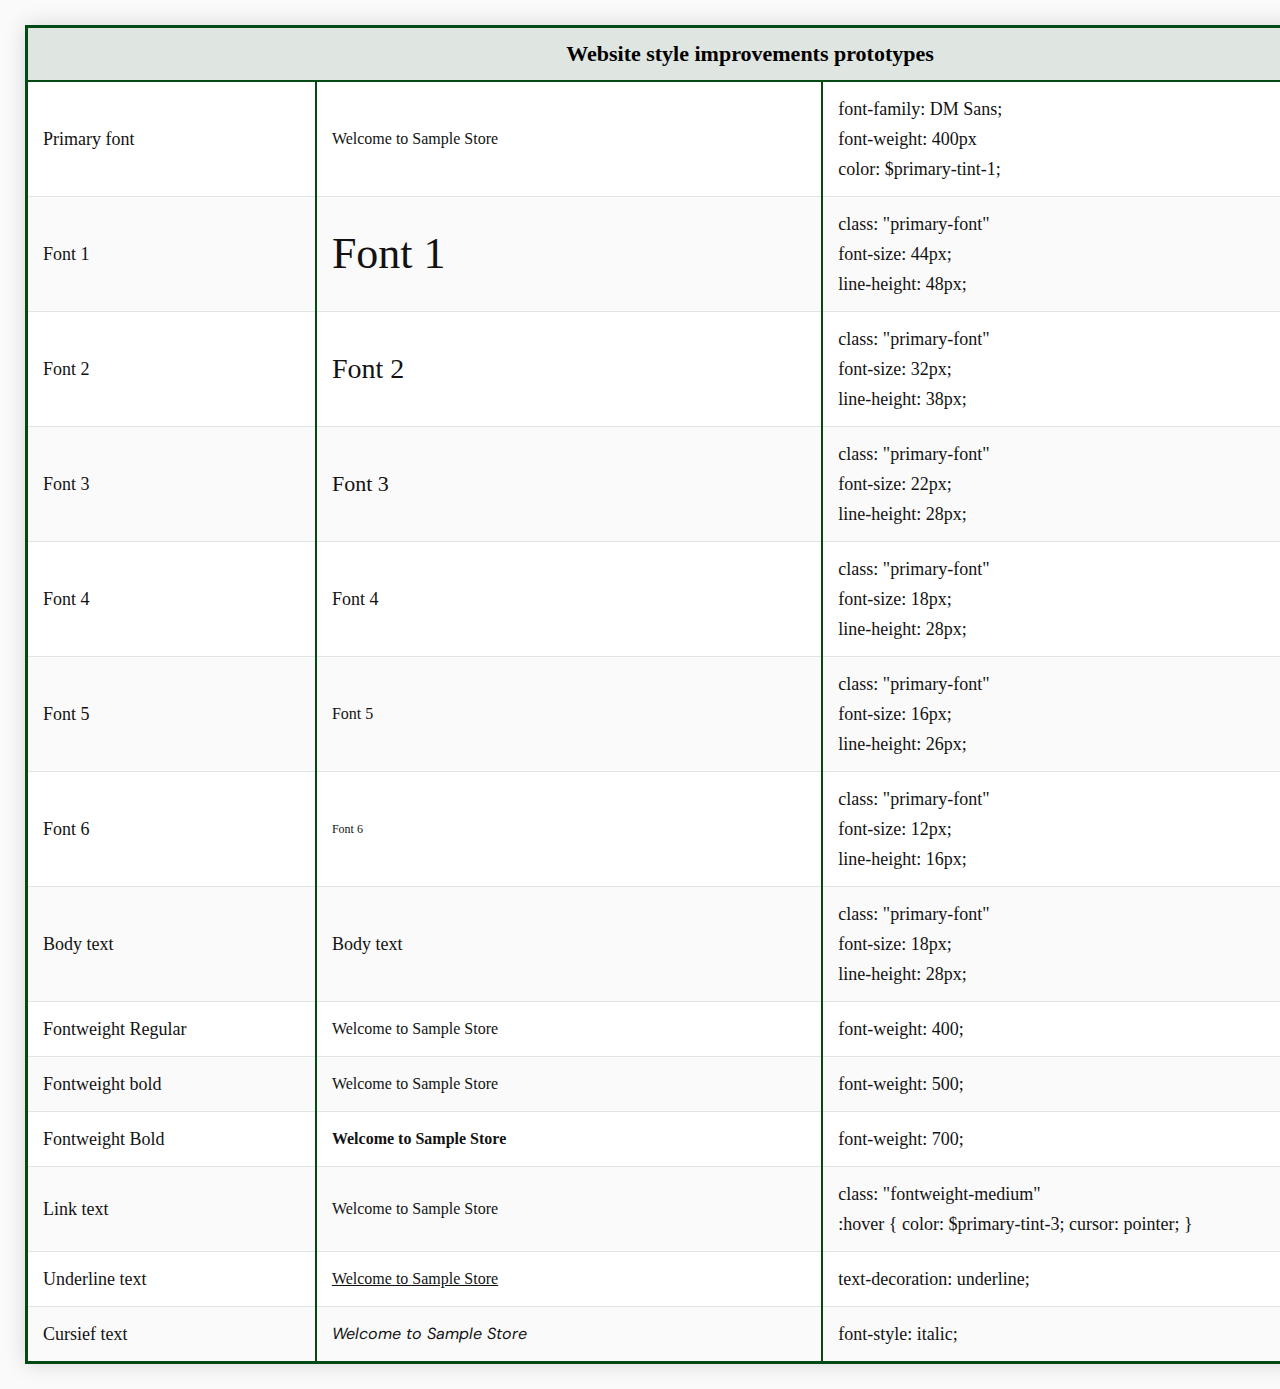
==== css (19-04-2023)/Website improvements/index.html @ eaa26ca1 "added website improvements folder" ====
<!DOCTYPE html>
<html lang="en">
    <head>
        <!-- META CHARSET -->
        <meta charset="UTF-8">
        <!-- META VIEWPORT -->
        <meta name="viewport" content="width=device-width, initial-scale=1.0">
        <!-- META EDGE -->
        <meta http-equiv="X-UA-Compatible" content="IE=edge">
        <!-- Title -->
        <title>Sample Store - Websites improvements</title>
        <!-- Description -->
        <meta name="description" content="The purpose of this style guide is to help designers create web pages with the same page theme">
        <!-- META KEYWORDS -->
        <meta name="keywords" content="HTML, CSS, Web Development">
        <!-- META AUTHOR -->
        <meta name="author" content="Karl Smit">
        <link rel="shortcut icon" tye="image/ico" href="./favicon material district.svg">

        <link rel="stylesheet" href="index.css">
        <link rel="preconnect" href="https://fonts.googleapis.com">
        <link rel="preconnect" href="https://fonts.gstatic.com" crossorigin>
        <link href="https://fonts.googleapis.com/css2?family=DM+Sans:ital,wght@0,400;0,500;0,700;1,400;1,500;1,700&display=swap" rel="stylesheet">
        <link href="https://cdn.jsdelivr.net/npm/bootstrap@5.3.0-alpha1/dist/css/bootstrap.min.css" rel="stylesheet" integrity="sha384-GLhlTQ8iRABdZLl6O3oVMWSktQOp6b7In1Zl3/Jr59b6EGGoI1aFkw7cmDA6j6gD" crossorigin="anonymous">
    </head>
    <body class="bg-light">
        <!-- Table for text -->
        <table class="styled-table text">
            <thead>
                <tr><th colspan="3">Website style improvements prototypes</th></tr>
            </thead>
            <tbody>
                <!-- Primary font -->
                <tr>
                    <td>Primary font</td>
                    <td>
                        <p>Welcome to Sample Store</p>
                    </td>
                    <td>
                        <p>
                            font-family: DM Sans;<br>
                            font-weight: 400px <br>
                            color: $primary-tint-1;
                        </p>
                    </td>                                               
                </tr>
                <!-- Font 1 -->
                <tr>
                    <td>Font 1</td>
                    <td>
                        <h1>Font 1</h1>
                    </td>
                    <td>
                        <p>
                            class: "primary-font"<br>
                            font-size: 44px;<br>
                            line-height: 48px;
                        </p>
                    </td>                                               
                </tr>
                <!-- Font 2 -->
                <tr>
                    <td>Font 2</td>
                    <td>
                        <h2>Font 2</h2>
                    </td>
                    <td>
                        <p>
                            class: "primary-font"<br>
                            font-size: 32px;<br>
                            line-height: 38px;
                        </p>
                    </td>                                               
                </tr>
                <!-- Font 3 -->
                <tr>
                    <td>Font 3</td>
                    <td>
                        <h3>Font 3</h3>
                    </td>
                    <td>
                        <p>
                            class: "primary-font"<br>
                            font-size: 22px;<br>
                            line-height: 28px;
                        </p>
                    </td>                                               
                </tr>
                <!-- Font 4 -->
                <tr>
                    <td>Font 4</td>
                    <td>
                        <h4>Font 4</h4>
                    </td>
                    <td>
                        <p>
                            class: "primary-font"<br>
                            font-size: 18px;<br>
                            line-height: 28px;
                        </p>
                    </td>                                               
                </tr>
                <!-- Font 5 -->
                <tr>
                    <td>Font 5</td>
                    <td>
                        <h5>Font 5</h5>
                    </td>
                    <td>
                        <p>
                            class: "primary-font"<br>
                            font-size: 16px;<br>
                            line-height: 26px;
                        </p>
                    </td>                                               
                </tr>
                <!-- Font 6 -->
                <tr>
                    <td>Font 6</td>
                    <td>
                        <h6>Font 6</h6>
                    </td>
                    <td>
                        <p>
                            class: "primary-font"<br>
                            font-size: 12px;<br>
                            line-height: 16px;
                        </p>
                    </td>                                               
                </tr>
                <!-- Body text -->
                <tr>
                    <td>Body text</td>
                    <td>
                        <h4>Body text</h4>
                    </td>
                    <td>
                        <p>
                            class: "primary-font"<br>
                            font-size: 18px;<br>
                            line-height: 28px;
                        </p>
                    </td>                                               
                </tr>
                <!-- Fontweight Regular -->
                <tr>
                    <td>Fontweight Regular</td>
                    <td>
                        <p class="body-regular">Welcome to Sample Store</p>
                    </td>
                    <td>
                        <p>font-weight: 400;<br> </p>
                    </td>                                               
                </tr>
                <!-- Fontweight Medium -->
                <tr>
                    <td>Fontweight bold</td>
                    <td>
                        <p class="body-medium">Welcome to Sample Store</p>
                    </td>
                    <td>
                        <p>font-weight: 500;<br></p>
                    </td>                                               
                </tr>
                <!-- Fontweight Bold -->
                <tr>
                    <td>Fontweight Bold</td>
                    <td>
                        <p class="body-bold">Welcome to Sample Store</p>
                    </td>
                    <td>
                        <p>font-weight: 700;<br></p>
                    </td>                                               
                </tr>
                <!-- Link text -->
                <tr>
                    <td>Link text</td>
                    <td>
                        <p class="body-link body-medium">Welcome to Sample Store</p>
                    </td>
                    <td>
                        <p>
                            class: "fontweight-medium"<br>
                            :hover { color: $primary-tint-3; cursor: pointer; }
                        </p>
                    </td>                                               
                </tr>
                <!-- Underline text -->
                <tr>
                    <td>Underline text</td>
                    <td>
                        <p class="body-underline">Welcome to Sample Store</p>
                    </td>
                    <td>
                        <p>text-decoration: underline;<br></p>
                    </td>                                               
                </tr>
                <!-- Cursief text -->
                <tr>
                    <td>Cursief text</td>
                    <td>
                        <p class="body-italic">Welcome to Sample Store</p>
                    </td>
                    <td>
                        <p>font-style: italic;<br></p>
                    </td>                                               
                </tr>
            </tbody>
        </table>   
    </body>
</html>
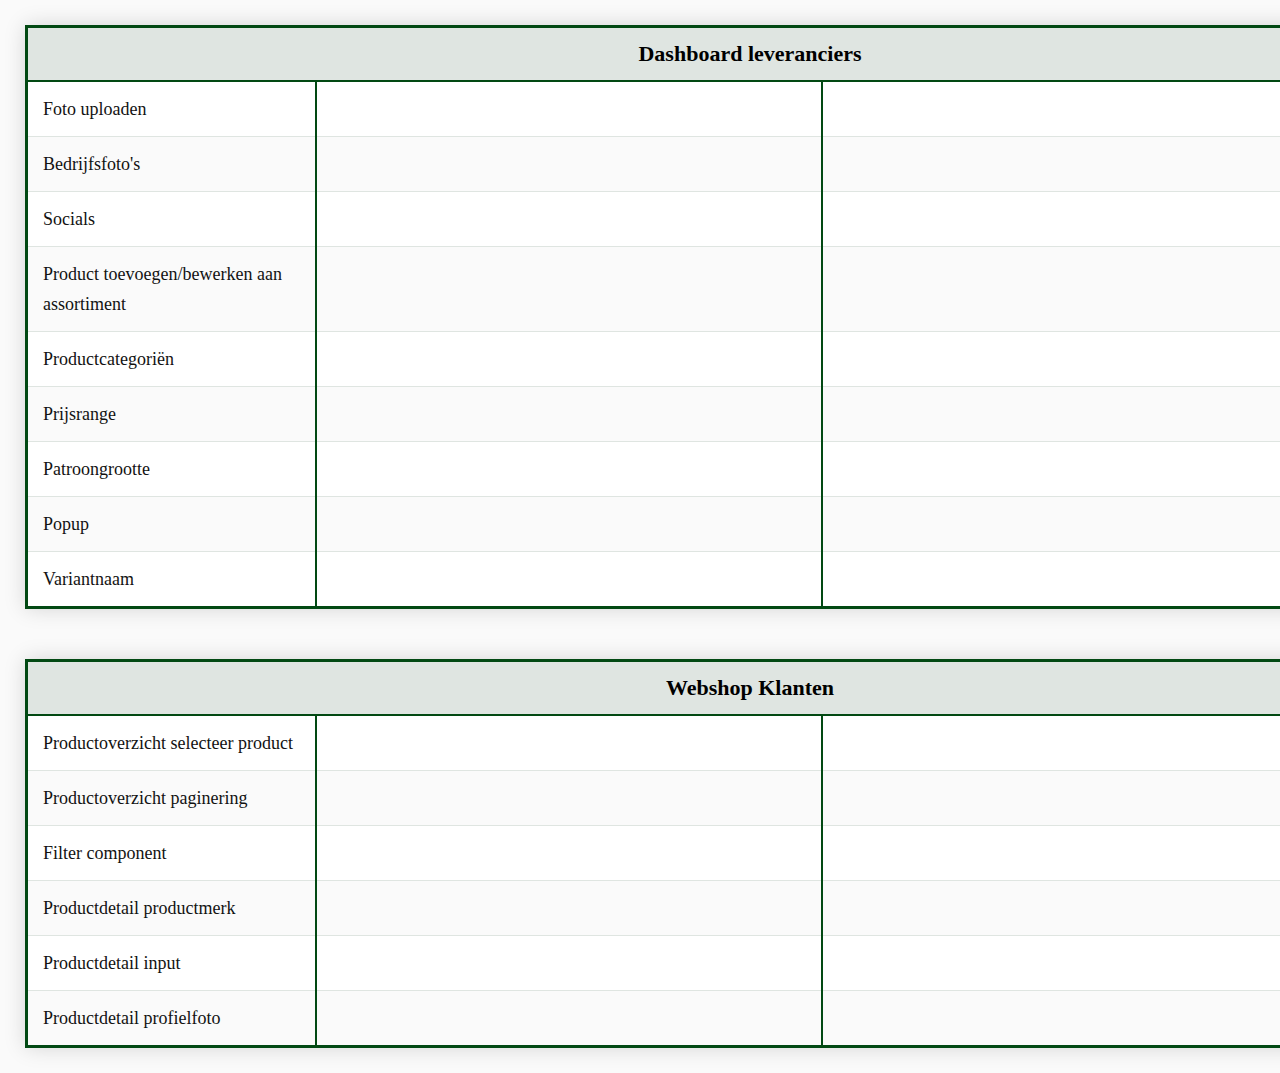
==== commit 50912371: "clean up website improvements files" ====
--- a/css (19-04-2023)/Website improvements/index.html
+++ b/css (19-04-2023)/Website improvements/index.html
@@ -24,186 +24,109 @@
         <link href="https://cdn.jsdelivr.net/npm/bootstrap@5.3.0-alpha1/dist/css/bootstrap.min.css" rel="stylesheet" integrity="sha384-GLhlTQ8iRABdZLl6O3oVMWSktQOp6b7In1Zl3/Jr59b6EGGoI1aFkw7cmDA6j6gD" crossorigin="anonymous">
     </head>
     <body class="bg-light">
-        <!-- Table for text -->
+        <!-- Table for dashboard suppliers -->
         <table class="styled-table text">
             <thead>
-                <tr><th colspan="3">Website style improvements prototypes</th></tr>
+                <tr><th colspan="3">Dashboard leveranciers</th></tr>
             </thead>
             <tbody>
-                <!-- Primary font -->
+                <!-- Foto uploaden -->
                 <tr>
-                    <td>Primary font</td>
-                    <td>
-                        <p>Welcome to Sample Store</p>
-                    </td>
-                    <td>
-                        <p>
-                            font-family: DM Sans;<br>
-                            font-weight: 400px <br>
-                            color: $primary-tint-1;
-                        </p>
-                    </td>                                               
+                    <td>Foto uploaden</td>
+                    <td></td>
+                    <td></td>                                               
                 </tr>
-                <!-- Font 1 -->
+                <!-- Bedrijfsfoto's -->
                 <tr>
-                    <td>Font 1</td>
-                    <td>
-                        <h1>Font 1</h1>
-                    </td>
-                    <td>
-                        <p>
-                            class: "primary-font"<br>
-                            font-size: 44px;<br>
-                            line-height: 48px;
-                        </p>
-                    </td>                                               
+                    <td>Bedrijfsfoto's</td>
+                    <td></td>
+                    <td></td>                                               
                 </tr>
-                <!-- Font 2 -->
+                <!-- Socials -->
                 <tr>
-                    <td>Font 2</td>
-                    <td>
-                        <h2>Font 2</h2>
-                    </td>
-                    <td>
-                        <p>
-                            class: "primary-font"<br>
-                            font-size: 32px;<br>
-                            line-height: 38px;
-                        </p>
-                    </td>                                               
+                    <td>Socials</td>
+                    <td></td>
+                    <td></td>                                               
                 </tr>
-                <!-- Font 3 -->
+                <!-- Product toevoegen/bewerken aan assortiment -->
                 <tr>
-                    <td>Font 3</td>
-                    <td>
-                        <h3>Font 3</h3>
-                    </td>
-                    <td>
-                        <p>
-                            class: "primary-font"<br>
-                            font-size: 22px;<br>
-                            line-height: 28px;
-                        </p>
-                    </td>                                               
+                    <td>Product toevoegen/bewerken aan assortiment</td>
+                    <td></td>
+                    <td></td>                                               
                 </tr>
-                <!-- Font 4 -->
+                <!-- Productcategoriën -->
                 <tr>
-                    <td>Font 4</td>
-                    <td>
-                        <h4>Font 4</h4>
-                    </td>
-                    <td>
-                        <p>
-                            class: "primary-font"<br>
-                            font-size: 18px;<br>
-                            line-height: 28px;
-                        </p>
-                    </td>                                               
+                    <td>Productcategoriën</td>
+                    <td></td>
+                    <td></td>                                               
                 </tr>
-                <!-- Font 5 -->
+                <!-- Prijsrange -->
                 <tr>
-                    <td>Font 5</td>
-                    <td>
-                        <h5>Font 5</h5>
-                    </td>
-                    <td>
-                        <p>
-                            class: "primary-font"<br>
-                            font-size: 16px;<br>
-                            line-height: 26px;
-                        </p>
-                    </td>                                               
+                    <td>Prijsrange</td>
+                    <td></td>
+                    <td></td>                                               
                 </tr>
-                <!-- Font 6 -->
+                <!-- Patroongrootte -->
                 <tr>
-                    <td>Font 6</td>
-                    <td>
-                        <h6>Font 6</h6>
-                    </td>
-                    <td>
-                        <p>
-                            class: "primary-font"<br>
-                            font-size: 12px;<br>
-                            line-height: 16px;
-                        </p>
-                    </td>                                               
+                    <td>Patroongrootte</td>
+                    <td></td>
+                    <td></td>                                               
                 </tr>
-                <!-- Body text -->
+                <!-- Popup -->
                 <tr>
-                    <td>Body text</td>
-                    <td>
-                        <h4>Body text</h4>
-                    </td>
-                    <td>
-                        <p>
-                            class: "primary-font"<br>
-                            font-size: 18px;<br>
-                            line-height: 28px;
-                        </p>
-                    </td>                                               
+                    <td>Popup</td>
+                    <td></td>
+                    <td></td>                                               
                 </tr>
-                <!-- Fontweight Regular -->
+                <!-- Variantnaam -->
                 <tr>
-                    <td>Fontweight Regular</td>
-                    <td>
-                        <p class="body-regular">Welcome to Sample Store</p>
-                    </td>
-                    <td>
-                        <p>font-weight: 400;<br> </p>
-                    </td>                                               
+                    <td>Variantnaam</td>
+                    <td></td>
+                    <td></td>                                               
                 </tr>
-                <!-- Fontweight Medium -->
+            </tbody>
+        </table>   
+        <!-- Table for webshop clients -->
+        <table class="styled-table text">
+            <thead>
+                <tr><th colspan="3">Webshop Klanten</th></tr>
+            </thead>
+            <tbody>
+                <!-- Productoverzicht selecteer product -->
                 <tr>
-                    <td>Fontweight bold</td>
-                    <td>
-                        <p class="body-medium">Welcome to Sample Store</p>
-                    </td>
-                    <td>
-                        <p>font-weight: 500;<br></p>
-                    </td>                                               
+                    <td>Productoverzicht selecteer product</td>
+                    <td></td>
+                    <td></td>                                               
                 </tr>
-                <!-- Fontweight Bold -->
+                <!-- Productoverzicht paginering -->
                 <tr>
-                    <td>Fontweight Bold</td>
-                    <td>
-                        <p class="body-bold">Welcome to Sample Store</p>
-                    </td>
-                    <td>
-                        <p>font-weight: 700;<br></p>
-                    </td>                                               
+                    <td>Productoverzicht paginering</td>
+                    <td></td>
+                    <td></td>                                               
                 </tr>
-                <!-- Link text -->
+                <!-- Filter component -->
                 <tr>
-                    <td>Link text</td>
-                    <td>
-                        <p class="body-link body-medium">Welcome to Sample Store</p>
-                    </td>
-                    <td>
-                        <p>
-                            class: "fontweight-medium"<br>
-                            :hover { color: $primary-tint-3; cursor: pointer; }
-                        </p>
-                    </td>                                               
+                    <td>Filter component</td>
+                    <td></td>
+                    <td></td>                                               
                 </tr>
-                <!-- Underline text -->
+                <!-- Productdetail productmerk -->
                 <tr>
-                    <td>Underline text</td>
-                    <td>
-                        <p class="body-underline">Welcome to Sample Store</p>
-                    </td>
-                    <td>
-                        <p>text-decoration: underline;<br></p>
-                    </td>                                               
+                    <td>Productdetail productmerk</td>
+                    <td></td>
+                    <td></td>                                               
                 </tr>
-                <!-- Cursief text -->
+                <!-- Productdetail input -->
                 <tr>
-                    <td>Cursief text</td>
-                    <td>
-                        <p class="body-italic">Welcome to Sample Store</p>
-                    </td>
-                    <td>
-                        <p>font-style: italic;<br></p>
-                    </td>                                               
+                    <td>Productdetail input</td>
+                    <td></td>
+                    <td></td>                                               
+                </tr>
+                <!-- Productdetail profielfoto -->
+                <tr>
+                    <td>Productdetail profielfoto</td>
+                    <td></td>
+                    <td></td>                                               
                 </tr>
             </tbody>
         </table>   
